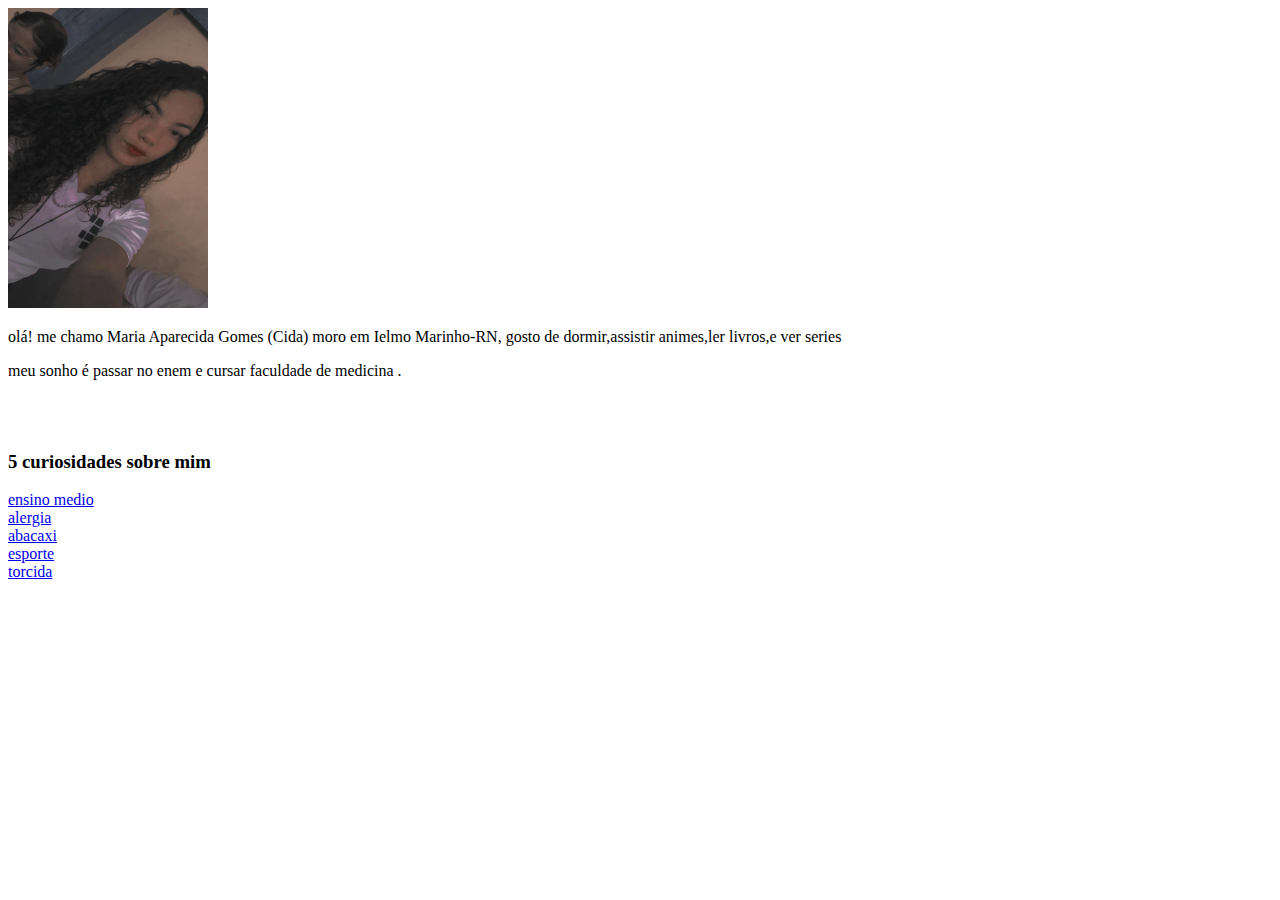
==== paginaPessoal/blog.html @ 7f13e201 "gomes" ====
<!DOCTYPE html>
<html lang="en">
<head>
    <meta charset="UTF-8">
    <meta name="viewport" content="width=device-width, initial-scale=1.0">
    <title>cida Gomes</title>
    
<img src="Foto de Cida 💕.jpg"width="200"height="300">
<p>olá! me chamo Maria Aparecida Gomes (Cida) moro em Ielmo Marinho-RN, gosto de dormir,assistir animes,ler livros,e ver series  </p>
meu sonho é passar no enem e cursar faculdade de medicina .<p>
    <br><br>
    <h3>5 curiosidades sobre mim </h3>
      <li><a href="medio">ensino medio </a></li>
      <li><a href="camarao">alergia</a></li>
      <li><a href="comida">abacaxi</a></li>
      <li><a href="volei">esporte</a></li>
      <li><a href="time">torcida</a></li>
    
</head>
<body>
    
</body>
</html>
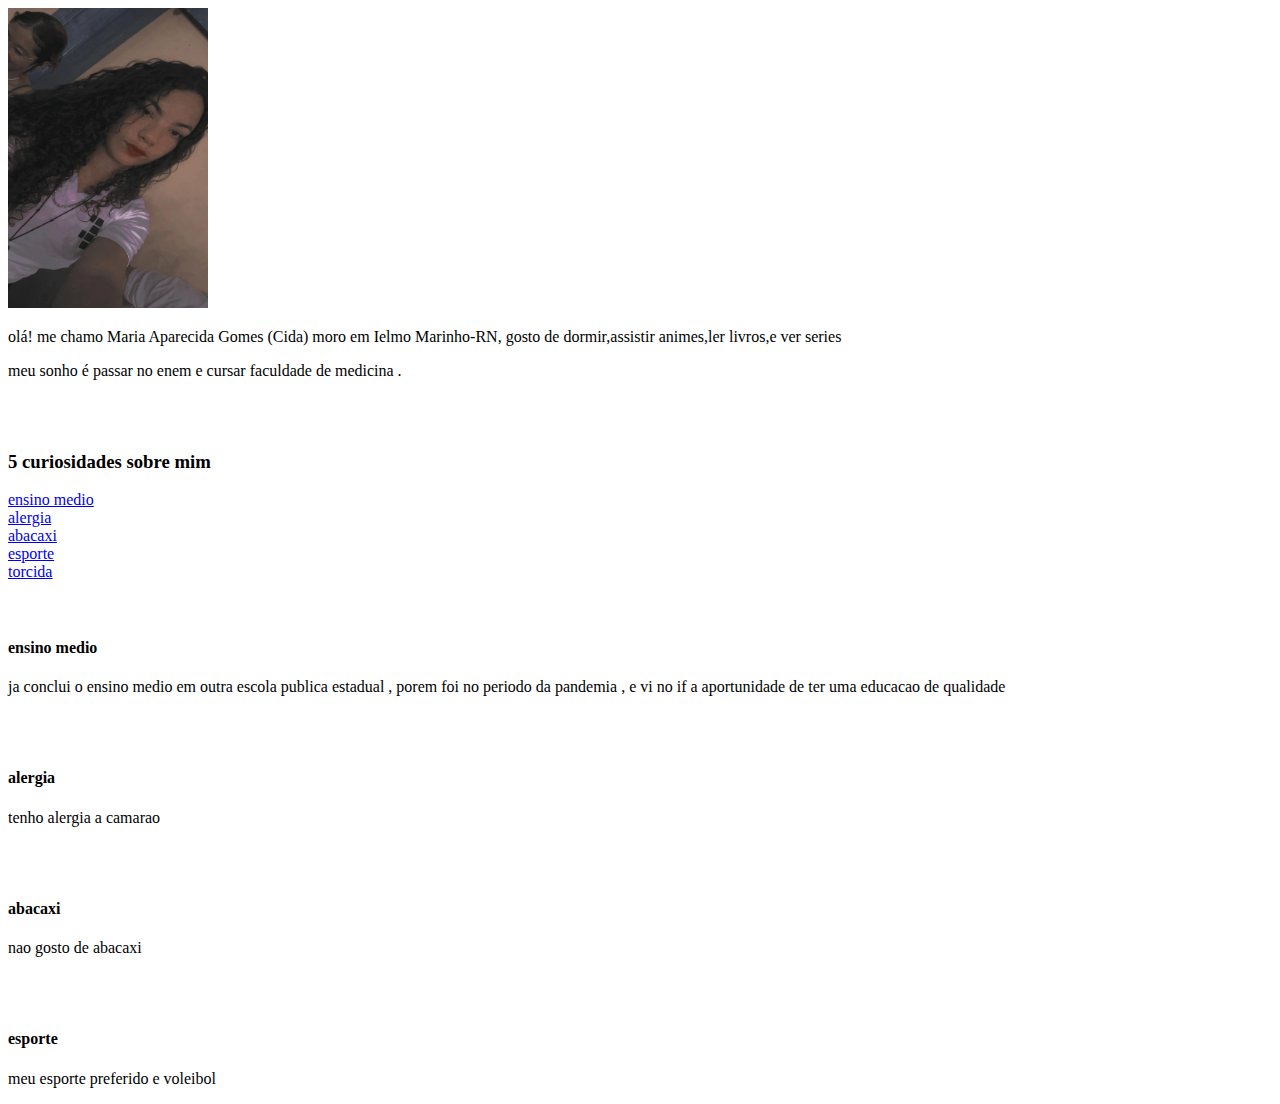
==== commit 88f301be: "gomes" ====
--- a/paginaPessoal/blog.html
+++ b/paginaPessoal/blog.html
@@ -5,16 +5,34 @@
     <meta name="viewport" content="width=device-width, initial-scale=1.0">
     <title>cida Gomes</title>
     
-<img src="Foto de Cida 💕.jpg"width="200"height="300">
-<p>olá! me chamo Maria Aparecida Gomes (Cida) moro em Ielmo Marinho-RN, gosto de dormir,assistir animes,ler livros,e ver series  </p>
-meu sonho é passar no enem e cursar faculdade de medicina .<p>
+ <img src="Foto de Cida 💕.jpg"width="200"height="300">
+ <p>olá! me chamo Maria Aparecida Gomes (Cida) moro em Ielmo Marinho-RN, gosto de dormir,assistir animes,ler livros,e ver series  </p>
+ meu sonho é passar no enem e cursar faculdade de medicina .<p>
     <br><br>
     <h3>5 curiosidades sobre mim </h3>
-      <li><a href="medio">ensino medio </a></li>
-      <li><a href="camarao">alergia</a></li>
-      <li><a href="comida">abacaxi</a></li>
-      <li><a href="volei">esporte</a></li>
-      <li><a href="time">torcida</a></li>
+      <li><a href="#medio">ensino medio </a></li>
+      <li><a href="#camarao">alergia</a></li>
+      <li><a href="#comida">abacaxi</a></li>
+      <li><a href="#volei">esporte</a></li>
+      <li><a href="#time">torcida</a></li>
+       <br><br>
+       <h4 id="medio">ensino medio</h4>
+          <p>
+            ja conclui o ensino  medio em outra escola publica estadual , porem foi no periodo da pandemia , e vi no if a aportunidade de ter uma educacao de qualidade 
+          </p>
+          <br><br>
+          <h4 id="camarao">alergia</h4>
+          <p>tenho alergia a camarao</p>
+
+          <br><br>
+          <h4 id="comida">abacaxi</h4>
+          <p>nao gosto de abacaxi</p>
+          <br><br>
+          <h4 id="volei">esporte</h4>
+          <p>meu esporte preferido e voleibol</P> 
+
+    
+
     
 </head>
 <body>
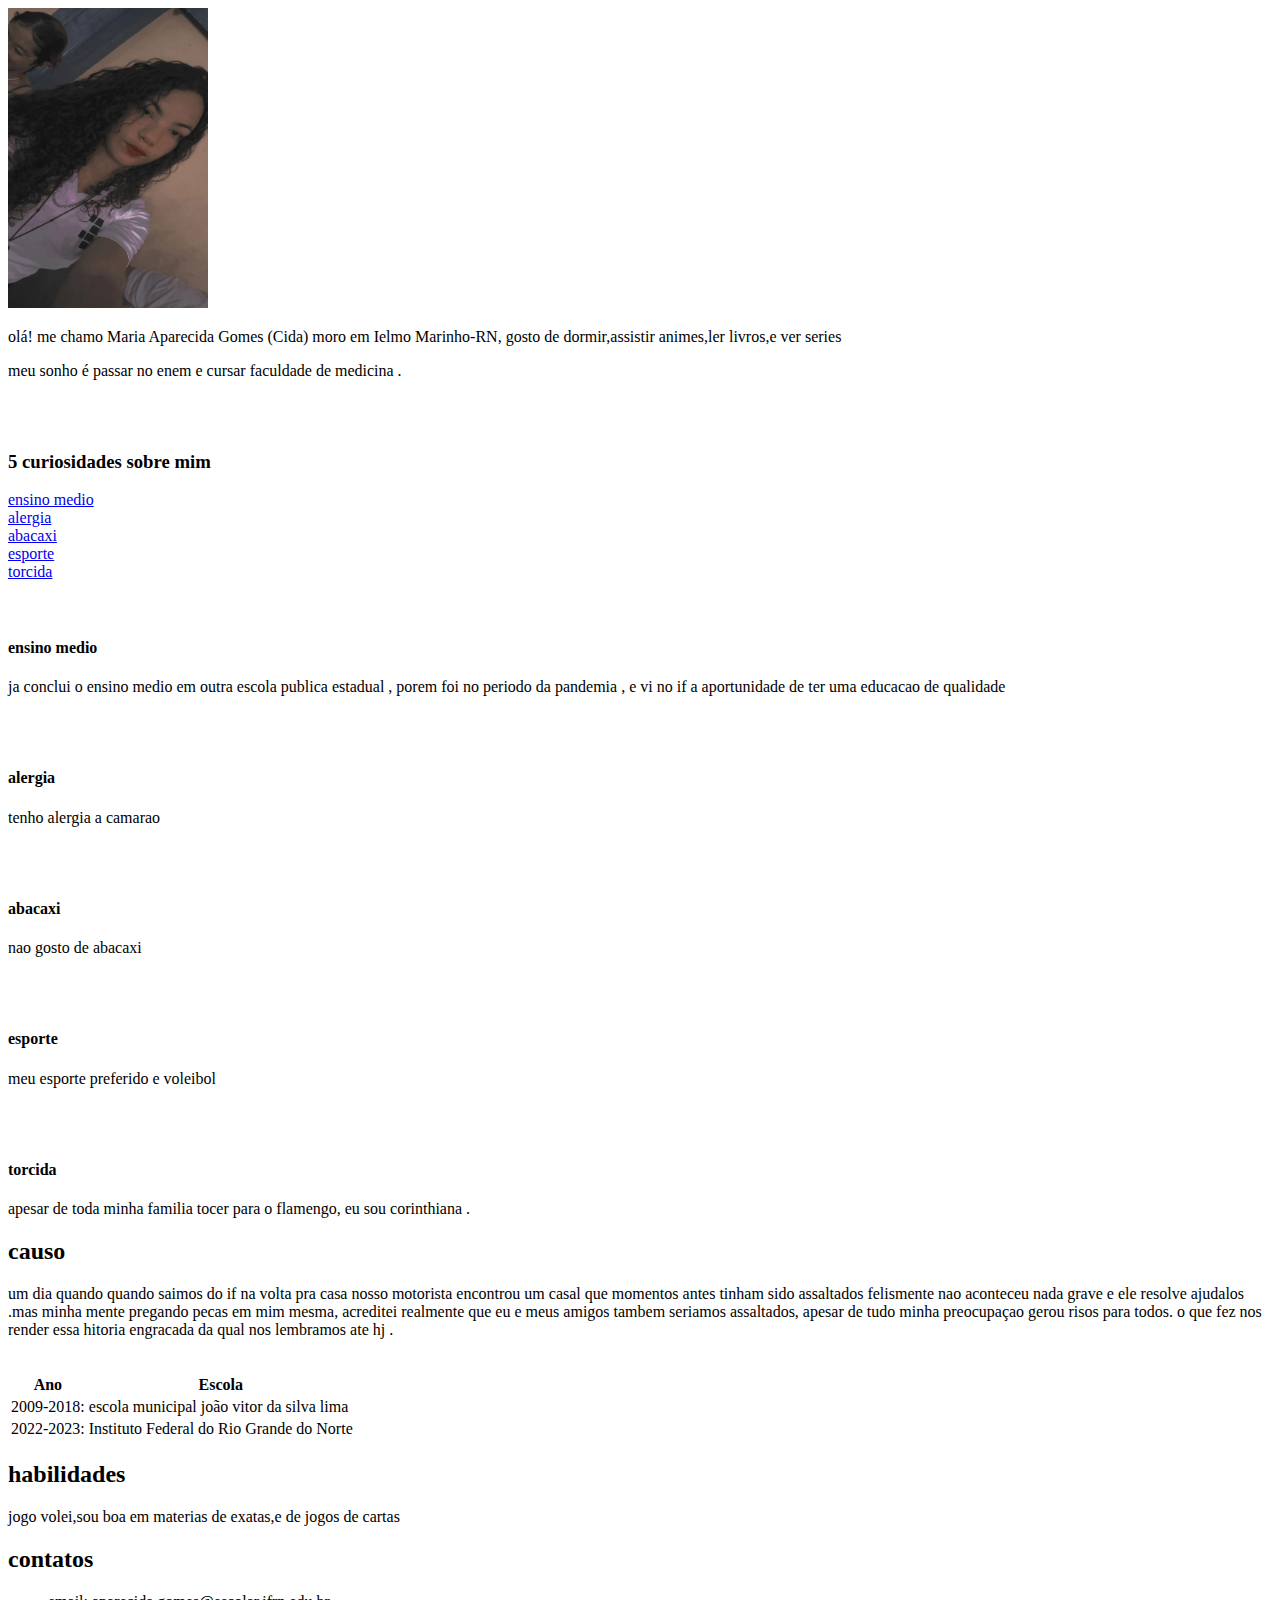
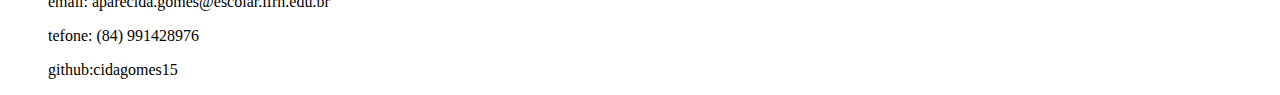
==== commit 642935d8: "gomes" ====
--- a/paginaPessoal/blog.html
+++ b/paginaPessoal/blog.html
@@ -30,12 +30,35 @@
           <br><br>
           <h4 id="volei">esporte</h4>
           <p>meu esporte preferido e voleibol</P> 
+            <br><br>
+            <h4 id="time">torcida</h4>
+            <p>apesar de toda minha familia tocer para o flamengo, eu sou corinthiana .</p>
+ <h2>causo</h2>
+ <p>um dia quando quando saimos do if na  volta pra casa nosso motorista encontrou um casal que momentos antes tinham sido assaltados felismente nao aconteceu nada grave e ele resolve ajudalos .mas minha mente pregando pecas em mim mesma, acreditei realmente que eu e meus amigos tambem seriamos assaltados, apesar de tudo minha preocupaçao gerou risos para todos. o que fez nos render essa hitoria engracada da qual nos lembramos ate hj .    
+</head>
+<body><table>
+  <tr>
+   <th>Ano</th>
+   <th>Escola</th>
+  </tr>
+  <tr>
+      <td>2009-2018:</td>
+      <td>escola municipal joão vitor da silva lima</td>
+  </tr>
+  <tr>
+      <td>2022-2023:</td>
+      <br>
+      <td>Instituto Federal do Rio Grande do Norte</td>
+  </tr>
+ 
+</table>
 
-    
+<H2>habilidades</H2>
+<p>jogo volei,sou boa em materias de exatas,e de jogos de cartas </p>
+<h2>contatos</h2>
+    <ol>email: aparecida.gomes@escolar.ifrn.edu.br</ol>
+    <ol>tefone: (84) 991428976</ol>
+    <ol>github:cidagomes15</ol>
 
-    
-</head>
-<body>
-    
 </body>
-</html>+</html>
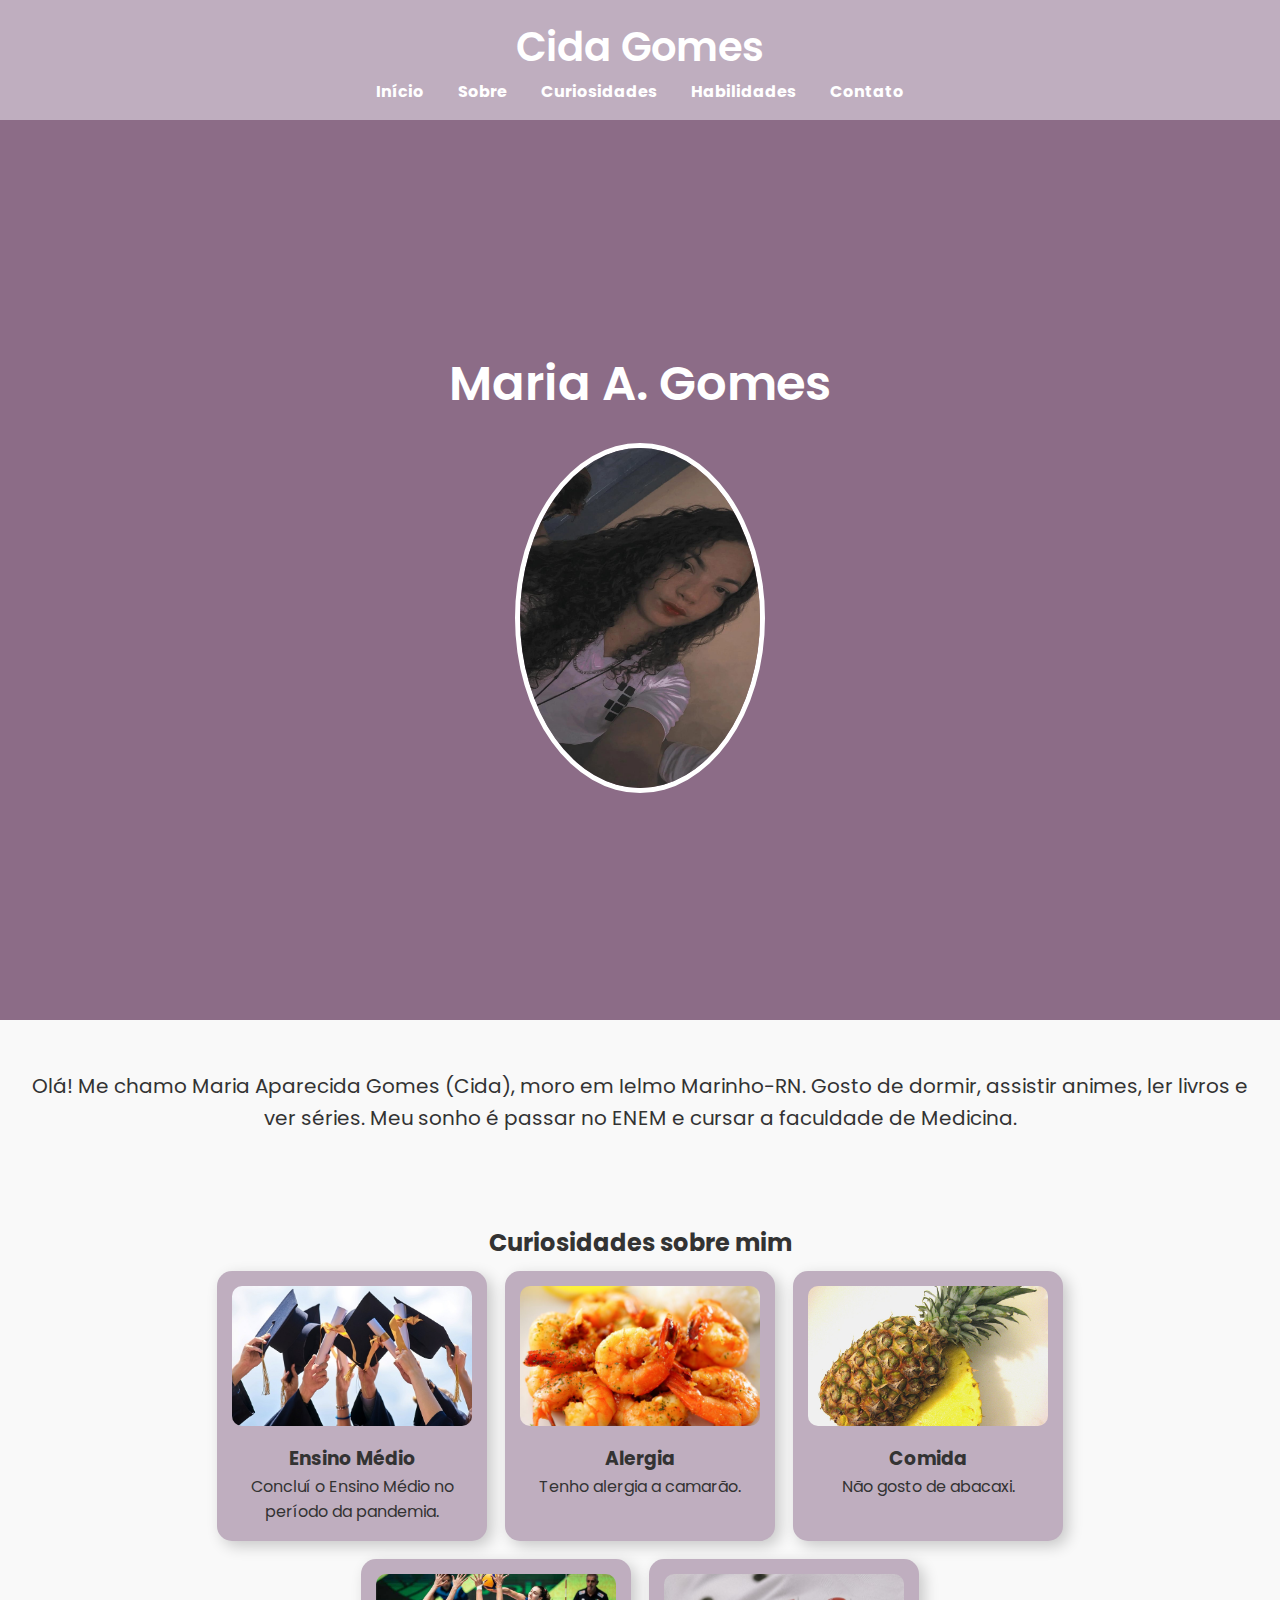
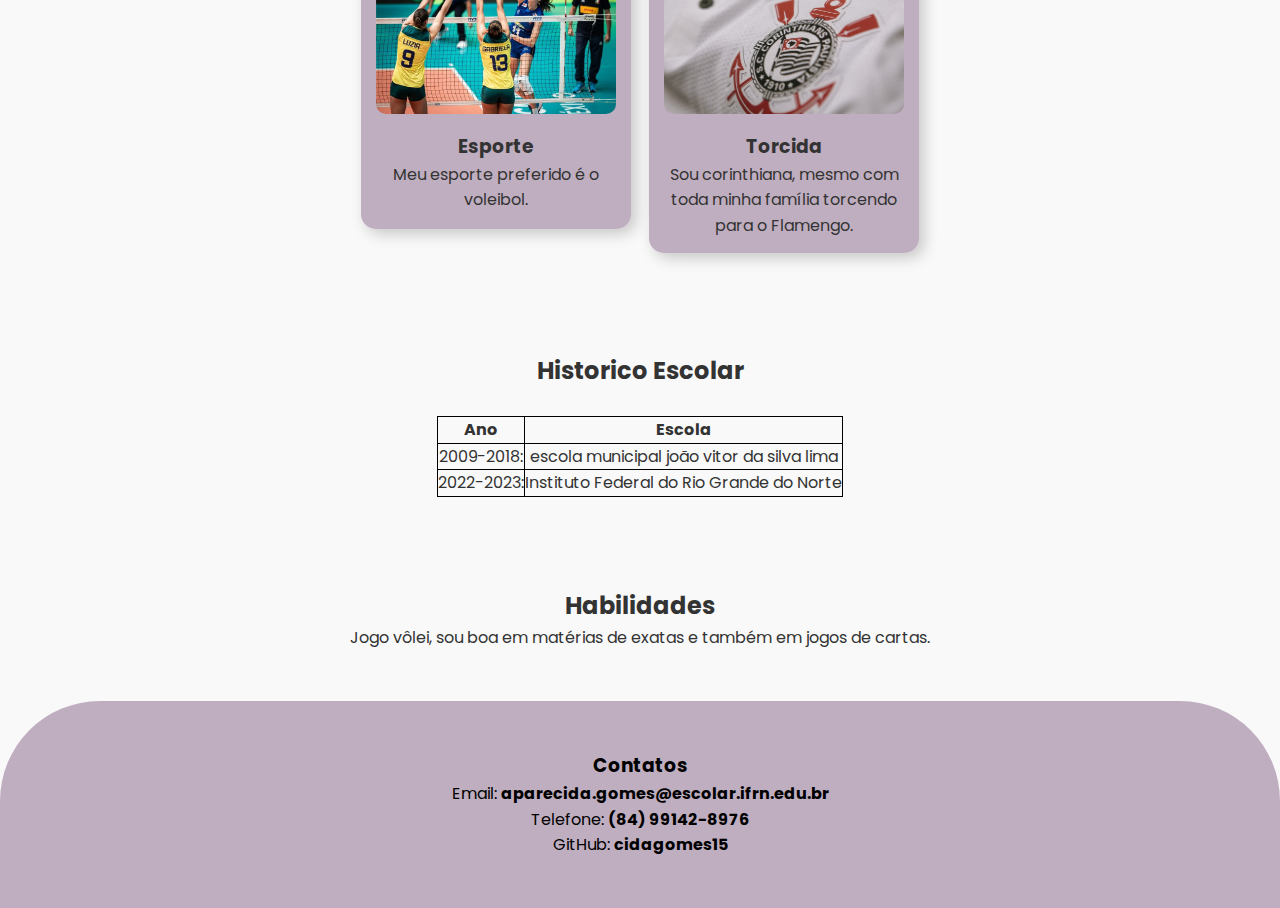
==== commit d6cf70c1: "update segundo bimestre" ====
--- a/paginaPessoal/blog.html
+++ b/paginaPessoal/blog.html
@@ -1,64 +1,99 @@
 <!DOCTYPE html>
-<html lang="en">
+<html lang="pt-BR">
 <head>
     <meta charset="UTF-8">
     <meta name="viewport" content="width=device-width, initial-scale=1.0">
-    <title>cida Gomes</title>
+    <title>Cida Gomes</title>
+    <link rel="stylesheet" href="https://fonts.googleapis.com/css2?family=Poppins:wght@400;600&display=swap">
+    <style>
+        
+      
+    </style>
+    <link rel="stylesheet" href="styles.css">
+</head>
+<body>
+    <header>
+        <h1>Cida Gomes</h1>
+        <nav>
+            <ul>
+                <li><a href="#hero">Início</a></li>
+                <li><a href="#sobre">Sobre</a></li>
+                <li><a href="#curiosidades">Curiosidades</a></li>
+                <li><a href="#habilidades">Habilidades</a></li>
+                <li><a href="#contato">Contato</a></li>
+            </ul>
+        </nav>
+    </header>
     
- <img src="Foto de Cida 💕.jpg"width="200"height="300">
- <p>olá! me chamo Maria Aparecida Gomes (Cida) moro em Ielmo Marinho-RN, gosto de dormir,assistir animes,ler livros,e ver series  </p>
- meu sonho é passar no enem e cursar faculdade de medicina .<p>
-    <br><br>
-    <h3>5 curiosidades sobre mim </h3>
-      <li><a href="#medio">ensino medio </a></li>
-      <li><a href="#camarao">alergia</a></li>
-      <li><a href="#comida">abacaxi</a></li>
-      <li><a href="#volei">esporte</a></li>
-      <li><a href="#time">torcida</a></li>
-       <br><br>
-       <h4 id="medio">ensino medio</h4>
-          <p>
-            ja conclui o ensino  medio em outra escola publica estadual , porem foi no periodo da pandemia , e vi no if a aportunidade de ter uma educacao de qualidade 
-          </p>
-          <br><br>
-          <h4 id="camarao">alergia</h4>
-          <p>tenho alergia a camarao</p>
+    <section id="hero">
+        <h2>Maria A. Gomes</h2>
+        <img src="Cida.jpg" alt="Foto de Cida">
+    </section>
+    
+    <section id="sobre">
+        <p style="font-size: 20px;">Olá! Me chamo Maria Aparecida Gomes (Cida), moro em Ielmo Marinho-RN. Gosto de dormir, assistir animes, ler livros e ver séries. Meu sonho é passar no ENEM e cursar a faculdade de Medicina.</p>
+    </section>
+    
+    <section id="curiosidades">
+        <h2>Curiosidades sobre mim</h2>
+        <div class="cards">
+            <div class="card">
+                <img src="./fotos_site_pessoal/8676D8C1CAD73CB86016C0BE68F4C9A1193D_formatura.jpg" alt="Ensino Médio">
+                <h3>Ensino Médio</h3>
+                <p>Concluí o Ensino Médio no período da pandemia.</p>
+            </div>
+            <div class="card">
+                <img src="./fotos_site_pessoal/como-fazer-camarao-frito-capa.jpg" alt="Alergia">
+                <h3>Alergia</h3>
+                <p>Tenho alergia a camarão.</p>
+            </div>
+            <div class="card">
+                <img src="./fotos_site_pessoal/abacaxi.jpg" alt="Comida">
+                <h3>Comida</h3>
+                <p>Não gosto de abacaxi.</p>
+            </div>
+            <div class="card">
+                <img src="./fotos_site_pessoal/166261588-uttt1ukx3oaupnjelkey-2048x1365.jpg" alt="Esporte">
+                <h3>Esporte</h3>
+                <p>Meu esporte preferido é o voleibol.</p>
+            </div>
+            <div class="card">
+                <img src="./fotos_site_pessoal/01.jpg" alt="Torcida">
+                <h3>Torcida</h3>
+                <p>Sou corinthiana, mesmo com toda minha família torcendo para o Flamengo.</p>
+            </div>
+        </div>
+    </section>
 
-          <br><br>
-          <h4 id="comida">abacaxi</h4>
-          <p>nao gosto de abacaxi</p>
-          <br><br>
-          <h4 id="volei">esporte</h4>
-          <p>meu esporte preferido e voleibol</P> 
-            <br><br>
-            <h4 id="time">torcida</h4>
-            <p>apesar de toda minha familia tocer para o flamengo, eu sou corinthiana .</p>
- <h2>causo</h2>
- <p>um dia quando quando saimos do if na  volta pra casa nosso motorista encontrou um casal que momentos antes tinham sido assaltados felismente nao aconteceu nada grave e ele resolve ajudalos .mas minha mente pregando pecas em mim mesma, acreditei realmente que eu e meus amigos tambem seriamos assaltados, apesar de tudo minha preocupaçao gerou risos para todos. o que fez nos render essa hitoria engracada da qual nos lembramos ate hj .    
-</head>
-<body><table>
-  <tr>
-   <th>Ano</th>
-   <th>Escola</th>
-  </tr>
-  <tr>
-      <td>2009-2018:</td>
-      <td>escola municipal joão vitor da silva lima</td>
-  </tr>
-  <tr>
-      <td>2022-2023:</td>
-      <br>
-      <td>Instituto Federal do Rio Grande do Norte</td>
-  </tr>
- 
-</table>
-
-<H2>habilidades</H2>
-<p>jogo volei,sou boa em materias de exatas,e de jogos de cartas </p>
-<h2>contatos</h2>
-    <ol>email: aparecida.gomes@escolar.ifrn.edu.br</ol>
-    <ol>tefone: (84) 991428976</ol>
-    <ol>github:cidagomes15</ol>
-
+    <section id="historicoescolar">
+        <h2>Historico Escolar</h2>
+        <table>
+            <tr>
+             <th>Ano</th>
+             <th>Escola</th>
+            </tr>
+            <tr>
+                <td>2009-2018:</td>
+                <td>escola municipal joão vitor da silva lima</td>
+            </tr>
+            <tr>
+                <td>2022-2023:</td>
+                <br>
+                <td>Instituto Federal do Rio Grande do Norte</td>
+            </tr>
+          </table>
+    </section>
+    
+    <section id="habilidades">
+        <h2>Habilidades</h2>
+        <p>Jogo vôlei, sou boa em matérias de exatas e também em jogos de cartas.</p>
+    </section>
+    
+    <footer id="contato">
+        <h3>Contatos</h3>
+        <p>Email: <a href="mailto:aparecida.gomes@escolar.ifrn.edu.br">aparecida.gomes@escolar.ifrn.edu.br</a></p>
+        <p>Telefone: <a href="tel:+5584991428976">(84) 99142-8976</a></p>
+        <p>GitHub: <a href="https://github.com/cidagomes15" target="_blank">cidagomes15</a></p>
+    </footer>
 </body>
-</html>
+</html>--- a/paginaPessoal/styles.css
+++ b/paginaPessoal/styles.css
@@ -0,0 +1,137 @@
+:root {
+    --cor-principal: #BFAEBF;
+    --cor-secundaria: #8C6C87;
+    --cor-destaque: #262626;
+    --fundo-claro: #F9F9F9;
+    --fundo-escuro: #333333;
+}
+
+* {
+    margin: 0;
+    padding: 0;
+    box-sizing: border-box;
+    font-family: 'Poppins', sans-serif; 
+}
+
+body {
+    background-color: var(--fundo-claro);
+    color: var(--fundo-escuro);
+    line-height: 1.6;
+    text-align: center;
+}
+
+header {
+    background-color: var(--cor-principal);
+    color: white;
+    padding: 15px 0; 
+    text-align: center;
+}
+
+header h1 {
+    font-size: 2.5rem;
+    font-weight: 600;
+}
+
+nav ul {
+    list-style: none;
+    padding: 0;
+}
+
+nav ul li {
+    display: inline;
+    margin: 0 15px; 
+}
+
+nav ul li a {
+    text-decoration: none;
+    color: white;
+    font-weight: bold;
+}
+
+section {
+    min-height: auto; 
+    padding: 40px 20px; 
+    display: block;
+    margin-bottom: 10px; 
+}
+
+#hero {
+    background-color: var(--cor-secundaria);
+    color: white;
+    height: 100vh; 
+    display: flex;
+    flex-direction: column;
+    justify-content: center; 
+    align-items: center; 
+    text-align: center;
+}
+
+#hero h2 {
+    font-size: 3rem;
+    font-weight: 600;
+    margin-bottom: 20px; 
+}
+
+#hero img {
+    border-radius: 50%;
+    border: 5px solid white;
+    width: 250px; 
+    height: 350px; 
+}
+
+.cards {
+    display: block; 
+    max-width: 900px; 
+    margin: 0 auto; 
+    font-size: 0; 
+}
+
+.card {
+    width: 30%; 
+    display: inline-block; 
+    margin: 1%; 
+    padding: 15px; 
+    background-color: var(--cor-principal);
+    border-radius: 15px;
+    box-shadow: 5px 5px 15px rgba(0, 0, 0, 0.2);
+    text-align: center;
+    aspect-ratio: 1 / 1; 
+    vertical-align: top; 
+    font-size: 16px; 
+}
+
+.card img {
+    width: 100%;
+    height: 140px; 
+    object-fit: cover;
+    border-radius: 10px;
+    margin-bottom: 10px; 
+}
+
+footer {
+    background: var(--cor-principal);
+    padding: 30px 20px; 
+    border-radius: 80px 80px 0 0; 
+    color: black;
+    text-align: center;
+}
+
+footer a {
+    color: black;
+    text-decoration: none;
+    font-weight: bold;
+}
+footer {
+    background: var(--cor-principal);
+    padding: 50px 20px;
+    border-radius: 100px 100px 0 0;
+}
+
+table, th, td {
+    border: 1px solid black;
+}
+
+table {
+    border-collapse: collapse;
+    margin: auto;
+}